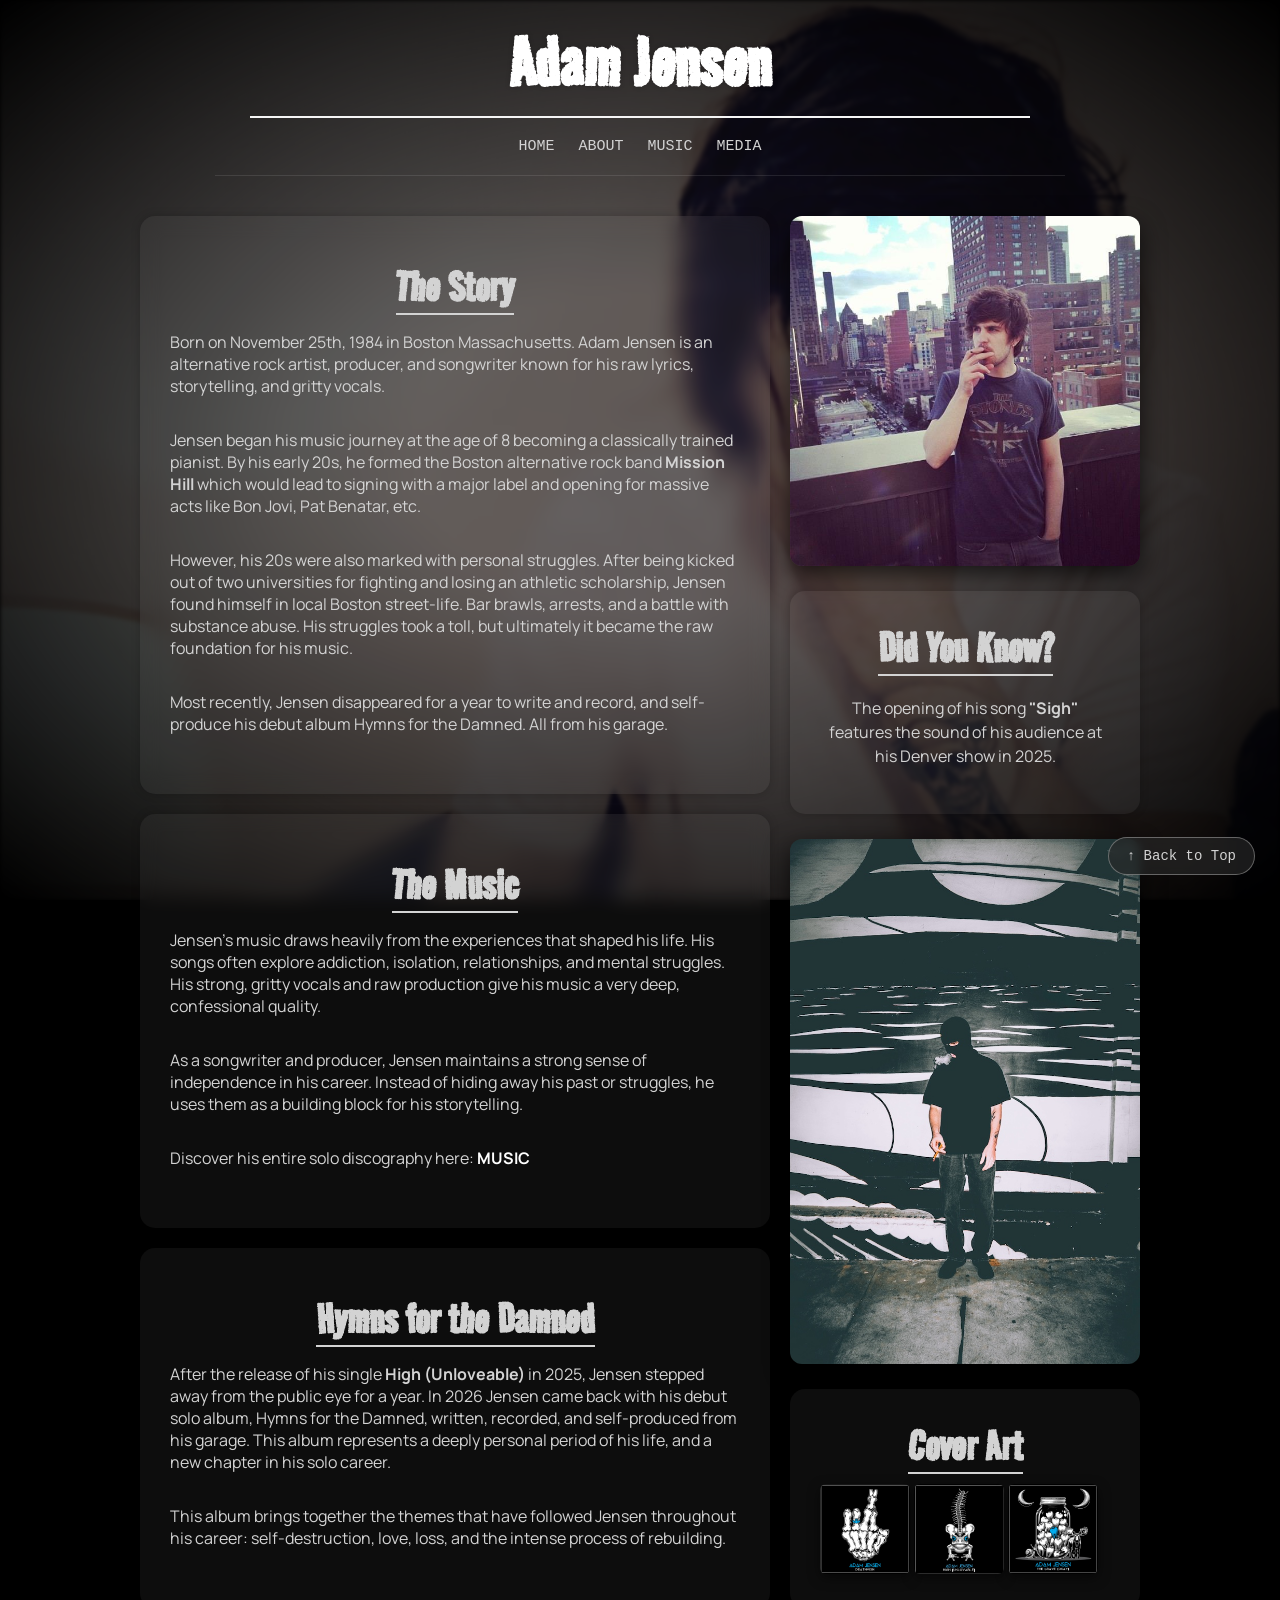
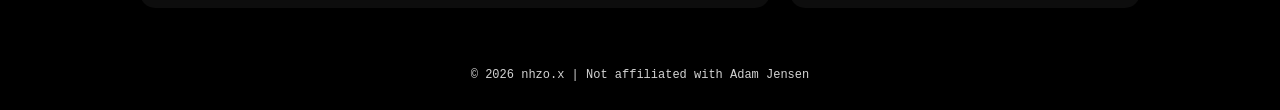
==== about.html @ c6475048 "Added files" ====
<!DOCTYPE html>
<html lang="en">
<head>
    <meta charset="UTF-8">
    <meta name="viewport" content="width=device-width, initial-scale=1.0">
    <link rel="stylesheet" href="about.css">
    <title>Adam Jensen Fan Site</title>
    <link rel="preconnect" href="https://fonts.googleapis.com">
    <link rel="preconnect" href="https://fonts.gstatic.com" crossorigin>
    <link rel="preconnect" href="https://fonts.googleapis.com">
    <link rel="preconnect" href="https://fonts.gstatic.com" crossorigin>
    <link href="https://fonts.googleapis.com/css2?family=Road+Rage&family=Ruslan+Display&display=swap" rel="stylesheet">
    <link href="https://fonts.googleapis.com/css2?family=Manrope:wght@200..800&display=swap" rel="stylesheet">
    <link href="https://fonts.googleapis.com/css2?family=Ruslan+Display&display=swap" rel="stylesheet">
</head>
<body>
<header>    
    <h1 id="top">Adam Jensen</h1>
    <nav class="navbar">
        <a href="index.html">Home</a>
        <a href="about.html">About</a>
        <a href="music.html">Music</a>
        <a href="media.html">Media</a>
    </nav>
</header>

<main>
<div class="about-container">
    
    <div class="about-content-card">
        <h2>The Story</h2>
        <p>Born on November 25th, 1984 in Boston Massachusetts. Adam Jensen is an alternative rock artist, producer, and songwriter known for his raw lyrics, storytelling, and gritty vocals.</p>
        <p>Jensen began his music journey at the age of 8 becoming a classically trained pianist. By his early 20s, he formed the Boston alternative rock band <strong>Mission Hill</strong> which would lead to signing with a major label and opening for massive acts like Bon Jovi, Pat Benatar, etc.</p>
        <p>However, his 20s were also marked with personal struggles. After being kicked out of two universities for fighting and losing an athletic scholarship, Jensen found himself in local Boston street-life. Bar brawls, arrests, and a battle with substance abuse. His struggles took a toll, but ultimately it became the raw foundation for his music. </p>
        <p>Most recently, Jensen disappeared for a year to write and record, and self-produce his debut album Hymns for the Damned. All from his garage. </p>
    </div>
    
    <div class="about-content-card">
    <h2>The Music</h2>
    <p>Jensen's music draws heavily from the experiences that shaped his life. His songs often explore addiction, isolation, relationships, and mental struggles. His strong, gritty vocals and raw production give his music a very deep, confessional quality.</p>

        <p>As a songwriter and producer, Jensen maintains a strong sense of independence in his career. Instead of hiding away his past or struggles, he uses them as a building block for his storytelling.
    </p>

    <p>Discover his entire solo discography here: <a href="music.html"><strong>MUSIC</strong></a></p>
    </div>

<div class="about-content-card">
    <h2>Hymns for the Damned</h2>

    <p>After the release of his single <strong>High (Unloveable) </strong> in 2025, Jensen stepped away from the public eye for a year. In 2026 Jensen came back with his debut solo album, Hymns for the Damned, written, recorded, and self-produced from his garage. This album represents a deeply personal period of his life, and a new chapter in his solo career. </p>

    <p>This album brings together the themes that have followed Jensen throughout his career: self-destruction, love, loss, and the intense process of rebuilding. </p>

</div>

    <div class="about-photo-wrapper">
        <img class="about-photo" src="images/adamjensen4.jpg" alt="Adam Jensen photo">


    <div class="fun-fact-card">
        <h3>Did You Know?</h3>
        <p>The opening of his song <strong>"Sigh"</strong> features the sound of his audience at his Denver show in 2025.</p>
    </div>

        <div class="about-photo-wrapper">
        <img class="about-photo" src="images/adamjensen5.jpg" alt="Adam Jensen photo">
</div>

    <div class="fun-fact-card">
        <h3>Cover Art</h3> 
        <div class="song-pill">

            <img class="pill-art" src="images/deathwish.jpg" alt="Deathwish cover art">
            <img class="pill-art" src="images/high.jpg" alt="High (Unloveable) Cover art">
            <img class="pill-art" src="images/thegrave.jpg" alt="The Grave (Okay) cover art">

            </div>
        </div>


    </div>
</div>
</main>

<footer>&copy; 2026 nhzo.x | Not affiliated with Adam Jensen</footer>
<a href="#top" class="back-to-top">↑ Back to Top</a>
</body>
</html>
---- about.css ----
/* --- ANIMATION DEFINITION --- */
@keyframes quickFade {
  from {
    opacity: 0;
  }
  to {
    opacity: 1;
  }
}

/* --- MASTER PAGE HEADER --- */

h1 {
  text-align: center;
  font-weight: bold;
  color: white;
  border-bottom: 2px solid whitesmoke;

  width: 780px;
  margin: 0 auto;

  padding-top: 10px;
  padding-bottom: 10px;

  white-space: nowrap;

  text-shadow: 0px 0px 5px rgba(0, 0, 0, 0.2);

  font-family: 'Road Rage', sans-serif;
  font-size: 500%;
}

body {
  background-color: black;
}

body::before {
  content: "";
  position: fixed;
  inset: 0;
  filter: blur(2px);
  background-image: url("images/adamjensen3.jpg");
  background-size: cover;
  background-position: center 50%;
  background-repeat: no-repeat;
  opacity: 0.4;
  -webkit-mask-image: radial-gradient(ellipse at center, black 25%, transparent 100%);
  mask-image: radial-gradient(ellipse at center, black 25%, transparent 100%);
  z-index: -1;
}a

/* --- THE MASTER ANIMATION LOOP (FIXED: Added contact links here!) --- */
.about-content, h4, .contact-links, footer {
  opacity: 0;
  animation: quickFade 0.6s ease-in forwards !important;
}

/* Precise Staggered Delays */
.intro { animation-delay: 0.4s; }
.featured-card { animation-delay: 0.6s; }
h4 { animation-delay: 0.8s; }
.contact-links { animation-delay: 1.0s; }
footer{
    animation-delay: 1.2s;
}

/* --- MASTER NAVIGATION --- */

.navbar {
  text-align: center;

  padding-top: 10px;
  padding-bottom: 10px;

  max-width: 850px;

  margin: 0 auto 20px auto;

  border-bottom: 1px solid rgba(255, 255, 255, 0.1);
}


.navbar a {
  font-size: 15px;

  margin: 10px;

  color: lightgray;

  text-transform: uppercase;
  text-decoration: none;

  font-family: 'Courier New', Courier, monospace;

  font-weight: lighter;

  display: inline-block;

  transition:
    color 0.2s ease,
    transform 0.2s ease;
}


.navbar a:hover {
  color: blue;

  transform: scale(1.1);
}

html {
  scroll-behavior: smooth;
  overflow-y: scroll;
}

.back-to-top {
  position: fixed;
  bottom: 25px;
  right: 25px;

  color: lightgray;
  background-color: rgba(40, 40, 40, 0.65);
  border: 1px solid rgba(211, 211, 211, 0.4);
  border-radius: 30px;

  padding: 10px 18px;

  font-family: 'Courier New', Courier, monospace;
  font-size: 14px;
  text-decoration: none;

  backdrop-filter: blur(5px);

  z-index: 1000;

  transition: 0.2s ease;
}

.back-to-top:hover {
  background-color: rgba(70, 70, 70, 0.75);
  color: white;
  transform: translateY(-3px);
}

.about-photo-wrapper {
  display: flex;
  flex-direction: column;
  gap: 25px; 
  align-items: center; 
  justify-content: flex-start;
      grid-column: 2;
    grid-row: 1 / span 3;
  
}

.about-container{
    display: grid;
    grid-column: 1;
    gap: 20px;
    max-width: 1000px;
    margin: 40px auto;
    align-items: center;
    box-sizing: border-box;
    align-items: stretch;
}

.about-photo{
    margin-top: 0;
    width: 100%;
    height: auto;
    max-width: 350px;
    border-radius: 12px;
    box-shadow: 0px 8px 24px rgba(0,0,0,0.7);
}

.about-content-card{
  background-color: rgba(255, 255, 255, 0.05);
  backdrop-filter: blur(10px);
  -webkit-backdrop-filter: blur(10px);
  padding: 30px;
  max-width: 800px;
  border-radius: 15px;
  box-shadow: 0px 0px 10px rgba(0, 0, 0, 0.2);
  box-sizing: border-box;
  display: flex;
  flex-direction: column;
  justify-content: center;
}

.about-content-card a{
  text-decoration: none;
  color: white;
    transition:
    color 0.2s ease,
    transform 0.2s ease;
}

.about-content-card a:hover{
  color: blue;

  transform: scale(1.1);
}

h2{
  color: lightgrey;
  text-align: center;
  font-size: 300%;
  white-space: nowrap;
  font-family: 'Road Rage', sans-serif;
  font-weight: bolder;
  border-bottom: 2px solid lightgray;
  width: fit-content;
  margin: 0 auto;
}

p{
  font-family: manrope;
  color: lightgray;
  font-size: 100%;
}

h3{
  color: lightgrey;
  text-align: center;
  font-size: 300%;
  font-family: 'Road Rage', sans-serif;
  font-weight: bolder;
  border-bottom: 2px solid lightgray;
  width: 200px;
  margin: 0 auto;
}

.fun-fact-card{
  background-color: rgba(255, 255, 255, 0.05);
  backdrop-filter: blur(10px);
  -webkit-backdrop-filter: blur(10px);
  padding: 30px;
  width: 100%;
  max-width: 350px;
  border-radius: 15px;
  box-shadow: 0px 0px 10px rgba(0, 0, 0, 0.2);
  box-sizing: border-box;
  display: flex;
  flex-direction: column;
}

.fun-fact-card p{
    margin-top: 20px;
    text-align: center;
    color: lightgray;
    line-height: 1.5;
}

.fun-fact-card h3 {
  width: max-content !important; /* Forces the header box to expand to match the text width */
  white-space: nowrap !important; /* Strictly prevents the text from wrapping onto a second line */
}

.pill-art {

  margin-top: 10px;

  width: 90px;

  height: 90px;

  border-radius: 6px;

  object-fit: cover;

  flex-shrink: 0;

  box-shadow: 0px 4px 12px rgba(0, 0, 0, 0.5);
}

.pill-info {
  display: flex;

  flex-direction: column;

  text-align: left;

  gap: 6px;
}




footer{
    text-align: center;
    font-family: 'Courier New', Courier, monospace;
    font-size: 12px;
    color: lightgrey;
    margin-top: 60px;
    padding-bottom: 20px;
}

/* --- ANIMATION SEQUENCE TRIGGER --- */
/* Groups your page elements together to execute the quick fade timeline */
 .about-content-card, .about-photo, .about-photo-wrapper, footer {
  opacity: 0;
  animation: quickFade 0.6s ease-in forwards;
}

/* Staggers the arrival timestamps so the layout builds onto the screen dynamically */

.about-content-card { 
  animation-delay: 0.5s; /* The text card fades in first */
}

.about-photo { 
  animation-delay: 0.8s; /* The photo snaps onto the screen right after */
}

.about-photo-wrapper { 
  animation-delay: 0.8s; /* The entire right column (photo + fun fact) fades in next */
}

footer { 
  animation-delay: 1.1s; /* The footer lands last at the very bottom */
}

/* --- MOBILE HEADER --- */

@media (max-width: 768px) {

  h1 {
    width: 90%;
    font-size: 400%;
    white-space: normal;
  }

  .navbar {
    display: flex;
    justify-content: center;
    flex-wrap: wrap;
    gap: 5px;
  }

  .about-container {
    display: flex;
    flex-direction: column;
    gap: 30px;
    width: 90%;
    margin: 40px auto;
  }

  .about-content-card {
    width: 100%;
    text-align: center;
  }

  .about-photo-wrapper {
    width: 100%;
  }

  .about-photo {
    max-width: 100%;
  }

  .fun-fact-card {
    width: 100%;
    box-sizing: border-box;
  }

  body::before {
    background-position: 58% 50% !important;
    background-size: cover !important;
    filter: blur(2px) !important;
    transform: translate3d(0, 0, 0) !important;
  }
}
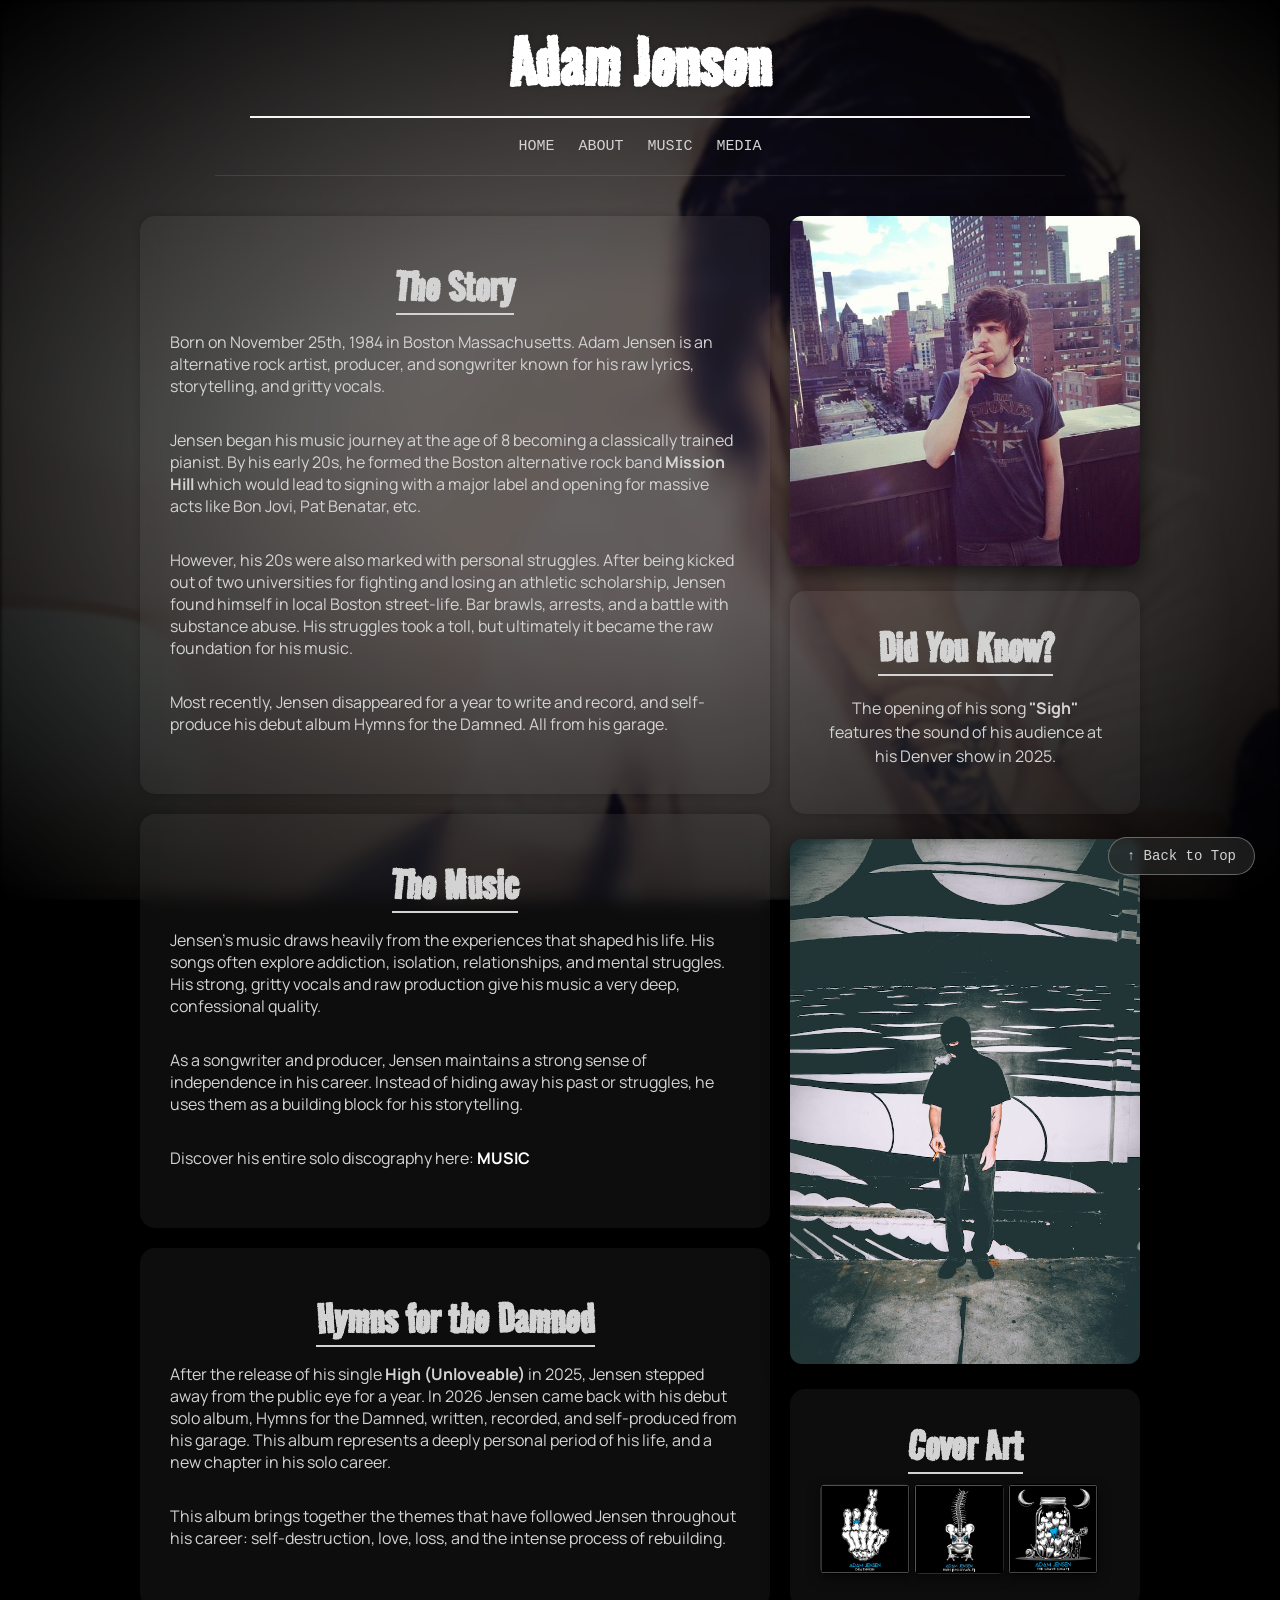
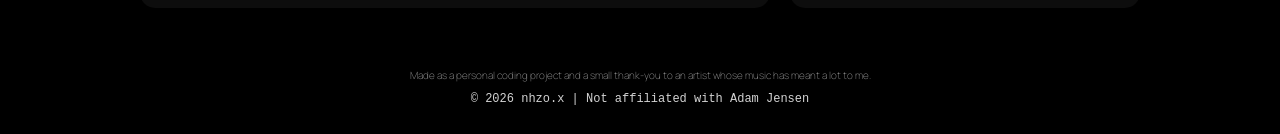
==== commit 1d72e76e: "Update footer with creator note and copyright Added a creator note to the footer and updated copyrig" ====
--- a/about.html
+++ b/about.html
@@ -5,6 +5,7 @@
     <meta name="viewport" content="width=device-width, initial-scale=1.0">
     <link rel="stylesheet" href="about.css">
     <title>Adam Jensen Fan Site</title>
+    <link rel="icon" type="image/png" href="images/aletter.png">
     <link rel="preconnect" href="https://fonts.googleapis.com">
     <link rel="preconnect" href="https://fonts.gstatic.com" crossorigin>
     <link rel="preconnect" href="https://fonts.googleapis.com">
@@ -83,7 +84,13 @@
 </div>
 </main>
 
-<footer>&copy; 2026 nhzo.x | Not affiliated with Adam Jensen</footer>
+<footer>
+    <p class="creator-note">
+        Made as a personal coding project and a small thank-you to an artist whose music has meant a lot to me.
+    </p>
+
+    <span>&copy; 2026 nhzo.x | Not affiliated with Adam Jensen</span>
+</footer>
 <a href="#top" class="back-to-top">↑ Back to Top</a>
 </body>
-</html>+</html>
--- a/about.css
+++ b/about.css
@@ -286,7 +286,7 @@
 
 
 
-footer{
+footer {
     text-align: center;
     font-family: 'Courier New', Courier, monospace;
     font-size: 12px;
@@ -295,6 +295,13 @@
     padding-bottom: 20px;
 }
 
+.creator-note {
+    font-family: 'Manrope', sans-serif;
+    font-size: 10px;
+    opacity: 0.7;
+    font-weight: lighter;
+}
+
 /* --- ANIMATION SEQUENCE TRIGGER --- */
 /* Groups your page elements together to execute the quick fade timeline */
  .about-content-card, .about-photo, .about-photo-wrapper, footer {
@@ -330,6 +337,14 @@
     white-space: normal;
   }
 
+  h2 {
+  width: auto;
+  max-width: 100%;
+  font-size: 250%;
+  text-align: center;
+  margin: 0 auto;
+  }
+  
   .navbar {
     display: flex;
     justify-content: center;
@@ -352,6 +367,7 @@
 
   .about-photo-wrapper {
     width: 100%;
+    align-items: center;
   }
 
   .about-photo {
@@ -363,10 +379,33 @@
     box-sizing: border-box;
   }
 
-  body::before {
-    background-position: 58% 50% !important;
-    background-size: cover !important;
-    filter: blur(2px) !important;
-    transform: translate3d(0, 0, 0) !important;
-  }
-}+  /* COVER ART */
+  .song-pill {
+    display: flex;
+    justify-content: center;
+    align-items: center;
+    gap: 12px;
+    flex-wrap: wrap;
+    width: 100%;
+  }
+
+  .pill-art {
+    width: 28%;
+    max-width: 100px;
+    height: auto;
+    object-fit: cover;
+  }
+
+body::before {
+  background-position: 58% 50% !important;
+  background-size: cover !important;
+  filter: blur(2px) !important;
+  transform: none !important;
+
+  position: fixed !important;
+  inset: 0 !important;
+  width: 100% !important;
+  height: 100% !important;
+}
+
+}
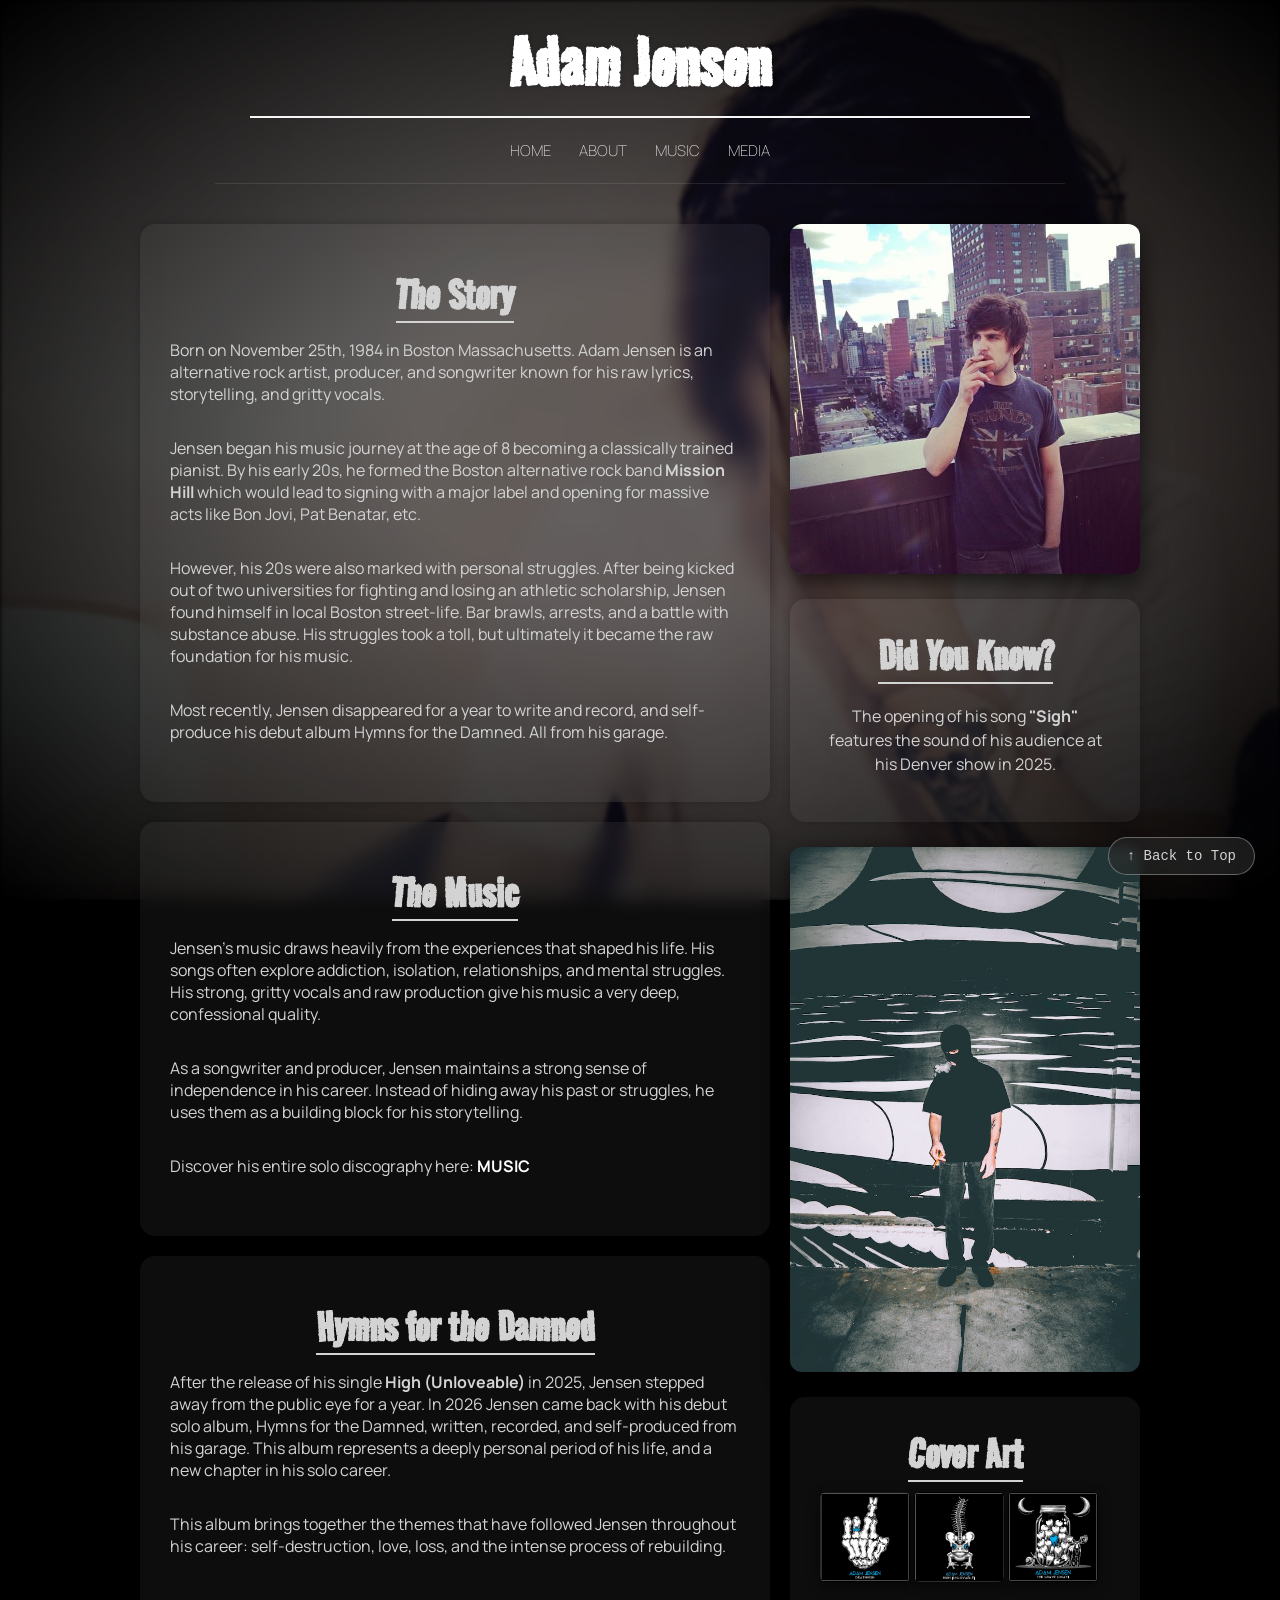
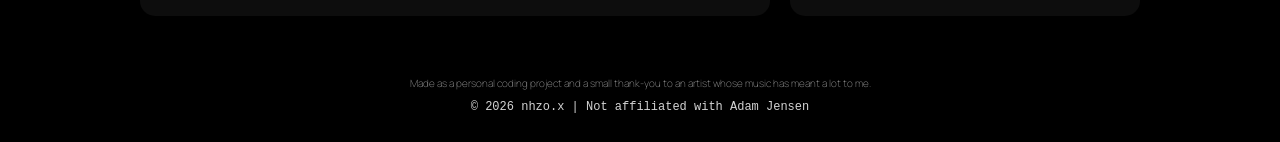
==== commit 5ca6043b: "Add script to manage page era styles" ====
--- a/about.html
+++ b/about.html
@@ -4,6 +4,19 @@
     <meta charset="UTF-8">
     <meta name="viewport" content="width=device-width, initial-scale=1.0">
     <link rel="stylesheet" href="about.css">
+    
+<script>
+    let savedPageEra = localStorage.getItem("era");
+
+    if (savedPageEra === "mid") {
+        document.documentElement.classList.add("mid-era");
+    }
+
+    if (savedPageEra === "hymns") {
+        document.documentElement.classList.add("hymns-era");
+    }
+</script>
+
     <title>Adam Jensen Fan Site</title>
     <link rel="icon" type="image/png" href="images/aletter.png">
     <link rel="preconnect" href="https://fonts.googleapis.com">
@@ -92,5 +105,6 @@
     <span>&copy; 2026 nhzo.x | Not affiliated with Adam Jensen</span>
 </footer>
 <a href="#top" class="back-to-top">↑ Back to Top</a>
+<script src="era.js"></script>
 </body>
 </html>
--- a/about.css
+++ b/about.css
@@ -47,7 +47,27 @@
   -webkit-mask-image: radial-gradient(ellipse at center, black 25%, transparent 100%);
   mask-image: radial-gradient(ellipse at center, black 25%, transparent 100%);
   z-index: -1;
-}a
+}
+
+
+body.fade-background::before {
+    opacity: 0;
+}
+
+body.hymns-era::before,
+html.hymns-era body::before {
+    background-image: url("images/hymns3.jpeg");
+    background-size: 100%;
+    filter: blur(1px);
+    -webkit-mask-image: radial-gradient(ellipse at center, black 50%, transparent 100%);
+    mask-image: radial-gradient(ellipse at center, black 80%, transparent 100%);
+}
+
+body.mid-era::before,
+html.mid-era body::before {
+    filter: blur(1px);
+    background-image: url("images/adamjensen6.jpg");
+}
 
 /* --- THE MASTER ANIMATION LOOP (FIXED: Added contact links here!) --- */
 .about-content, h4, .contact-links, footer {
@@ -79,18 +99,17 @@
   border-bottom: 1px solid rgba(255, 255, 255, 0.1);
 }
 
-
 .navbar a {
   font-size: 15px;
 
-  margin: 10px;
+  margin: 12px;
 
   color: lightgray;
 
   text-transform: uppercase;
   text-decoration: none;
 
-  font-family: 'Courier New', Courier, monospace;
+  font-family: manrope;
 
   font-weight: lighter;
 
@@ -301,7 +320,6 @@
     opacity: 0.7;
     font-weight: lighter;
 }
-
 /* --- ANIMATION SEQUENCE TRIGGER --- */
 /* Groups your page elements together to execute the quick fade timeline */
  .about-content-card, .about-photo, .about-photo-wrapper, footer {
@@ -408,4 +426,23 @@
   height: 100% !important;
 }
 
-}
+  body.hymns-era::before{
+    background-position: 50% !important; 
+    background-size: cover !important; 
+    filter: blur(1px) !important; 
+    
+    /* ADD THIS LINE to force mobile browsers to execute the 58% shift */
+    transform: translate3d(0, 0, 0) !important;
+  }
+
+
+  html.mid-era body::before{
+    background-position: 50% !important; 
+    background-size: cover !important; 
+    filter: blur(1px) !important; 
+    
+    /* ADD THIS LINE to force mobile browsers to execute the 58% shift */
+    transform: translate3d(0, 0, 0) !important;
+  }
+
+}
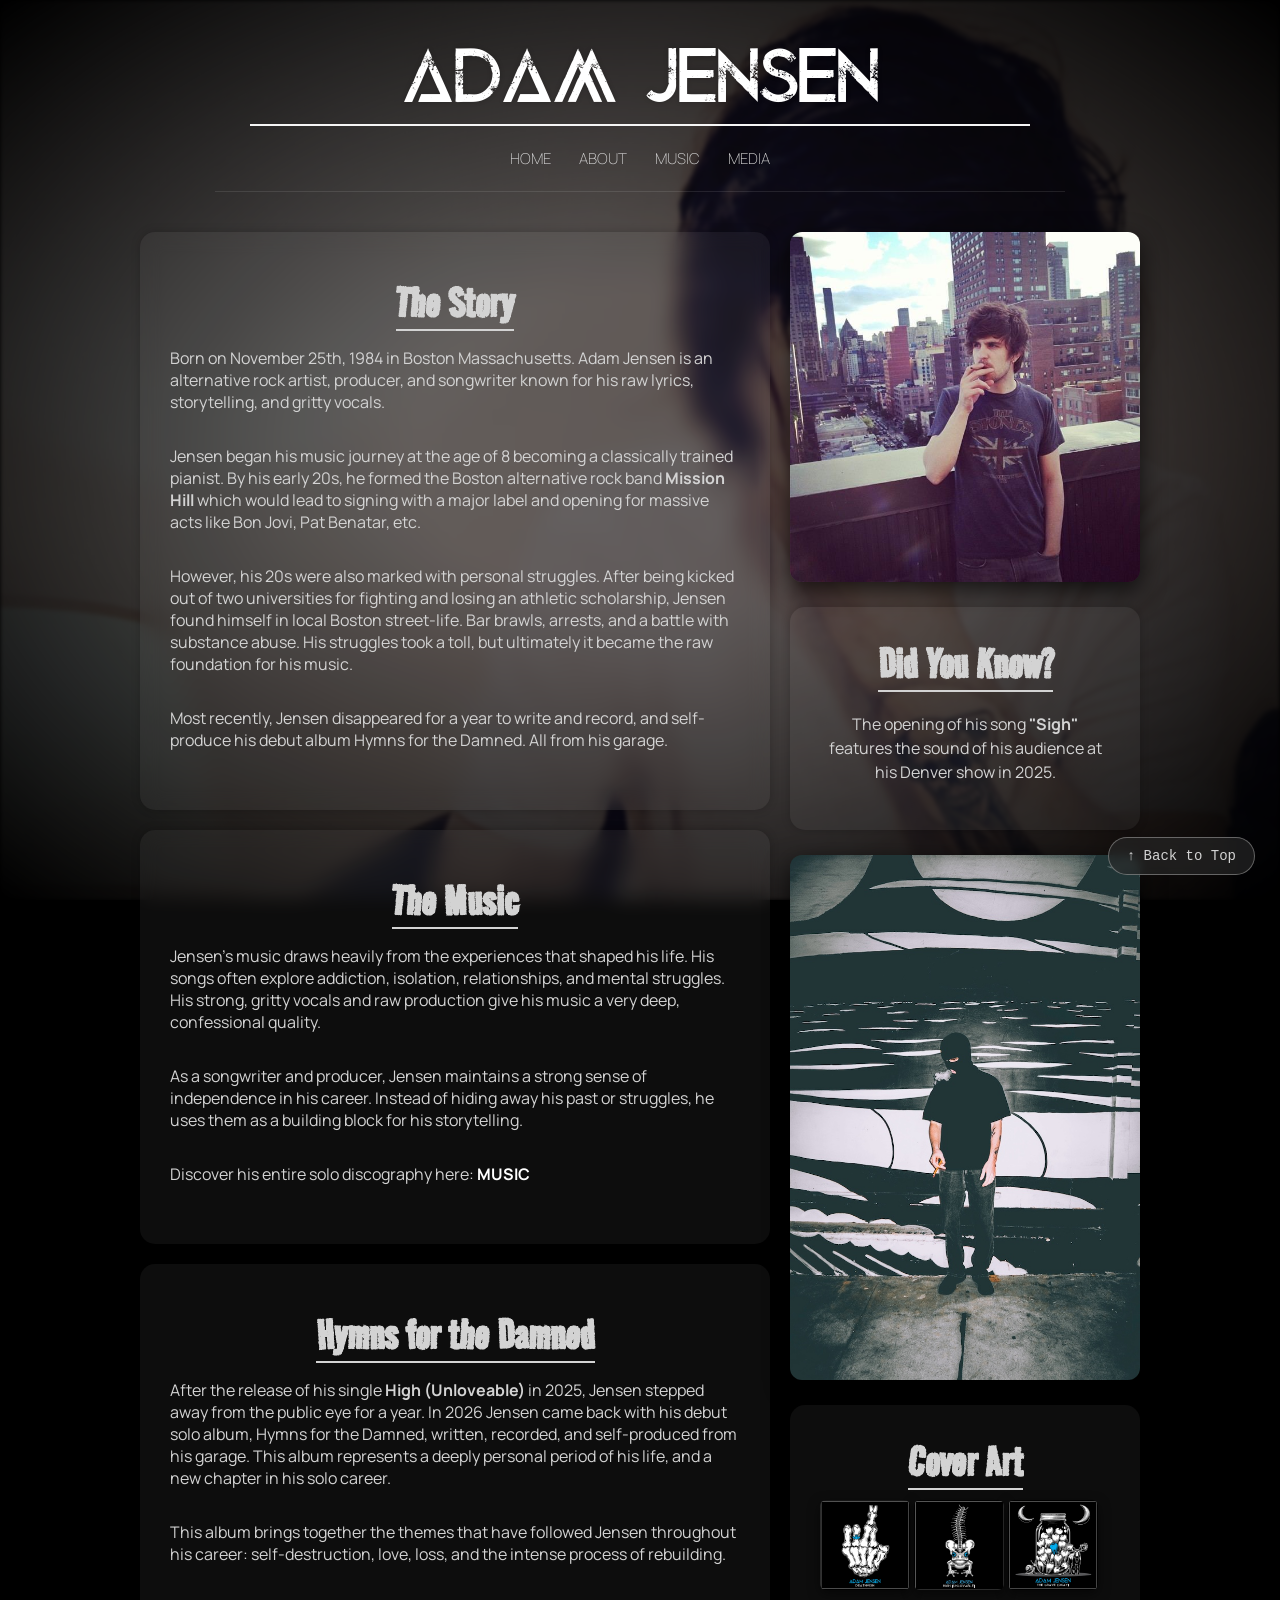
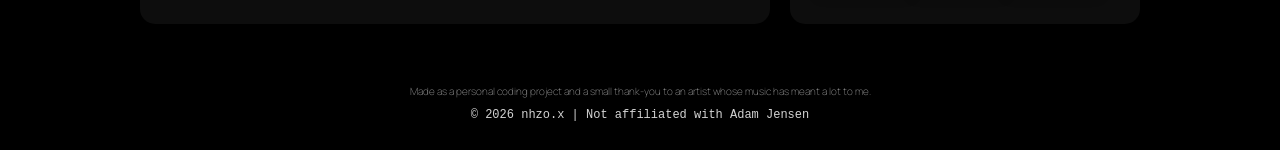
==== commit b3b91fbe: "Change localStorage to sessionStorage for era" ====
--- a/about.html
+++ b/about.html
@@ -6,7 +6,7 @@
     <link rel="stylesheet" href="about.css">
     
 <script>
-    let savedPageEra = localStorage.getItem("era");
+    let savedPageEra = sessionStorage.getItem("era");
 
     if (savedPageEra === "mid") {
         document.documentElement.classList.add("mid-era");
--- a/about.css
+++ b/about.css
@@ -1,3 +1,8 @@
+@font-face {
+    font-family: 'Blacked Out';
+    src: url('fonts/BlackedOut-Regular.ttf');
+}
+
 /* --- ANIMATION DEFINITION --- */
 @keyframes quickFade {
   from {
@@ -12,7 +17,7 @@
 
 h1 {
   text-align: center;
-  font-weight: bold;
+  font-weight: lighter !important;
   color: white;
   border-bottom: 2px solid whitesmoke;
 
@@ -26,8 +31,38 @@
 
   text-shadow: 0px 0px 5px rgba(0, 0, 0, 0.2);
 
-  font-family: 'Road Rage', sans-serif;
+  font-family: 'Blacked Out' !important;
   font-size: 500%;
+}
+
+html.mid-era h1 {
+    color: lightblue;
+    border-bottom: 2px solid lightblue;
+}
+
+html.hymns-era h1 {
+    color: lightsalmon;
+    border-bottom: 2px solid lightsalmon;
+}
+
+body.mid-era h2 {
+    color: lightblue;
+    border-bottom: 2px solid lightblue;
+}
+
+body.hymns-era h2 {
+    color: lightsalmon;
+    border-bottom: 2px solid lightsalmon;
+}
+
+body.mid-era h3 {
+    color: lightblue;
+    border-bottom: 2px solid lightblue
+}
+
+body.hymns-era h3 {
+    color: lightsalmon;
+    border-bottom: 2px solid lightsalmon;
 }
 
 body {
